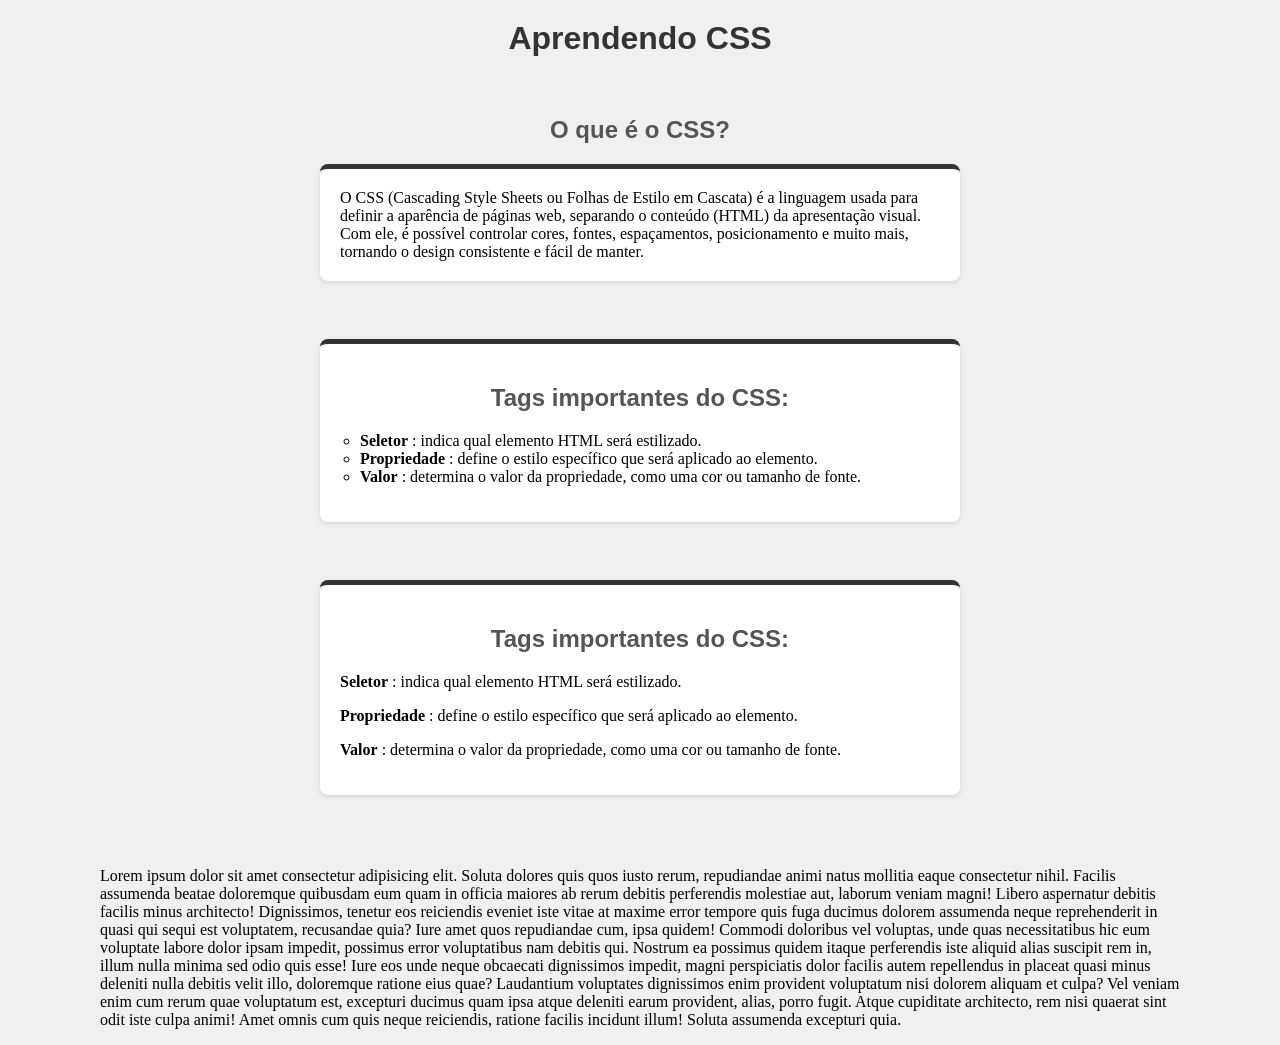
==== Index.html @ 6d839f08 "Criei um css com caixas e informações adicionais" ====
<!DOCTYPE html>
<html lang="pt-br">

<head>
    <meta charset="UTF-8">
    <meta name="viewport" content="width=device-width, initial-scale=1.0">
    <link rel="shortcut icon" href="images/css-3.png" type="image/x-icon">
    <link rel="stylesheet" href="Style.css">
    <title>Aprendendo CSS</title>
</head>

<body>

    <h1>Aprendendo CSS</h1>
    <br>
    <h2>O que é o CSS?</h2>
    <p class="card_CSS">O CSS (Cascading Style Sheets ou Folhas de Estilo em Cascata) é a linguagem usada para definir a aparência de
        páginas web, separando o conteúdo (HTML) da apresentação visual. Com ele, é possível controlar cores, fontes,
        espaçamentos, posicionamento e muito mais, tornando o design consistente e fácil de manter.</p>

        <br>

    <div class="card">
        <h2>Tags importantes do CSS:</h2>
    <ul type="circle">
        <li><strong>Seletor</strong> : indica qual elemento HTML será estilizado.</li>
        <li><strong>Propriedade</strong> : define o estilo específico que será aplicado ao elemento.</li>
        <li><strong>Valor</strong> : determina o valor da propriedade, como uma cor ou tamanho de fonte.</li>
    </ul>
    </div>

    <br>

    <div class="card">
        <h2>Tags importantes do CSS:</h2>
        <p><strong>Seletor</strong> : indica qual elemento HTML será estilizado.</p>
        <p><strong>Propriedade</strong> : define o estilo específico que será aplicado ao elemento.</p>
        <p><strong>Valor</strong> : determina o valor da propriedade, como uma cor ou tamanho de fonte.</p>
    </div>

    <br> <br>
    <p>Lorem ipsum dolor sit amet consectetur adipisicing elit. Soluta dolores quis quos iusto rerum, repudiandae animi natus mollitia eaque consectetur nihil. Facilis assumenda beatae doloremque quibusdam eum quam in officia maiores ab rerum debitis perferendis molestiae aut, laborum veniam magni! Libero aspernatur debitis facilis minus architecto! Dignissimos, tenetur eos reiciendis eveniet iste vitae at maxime error tempore quis fuga ducimus dolorem assumenda neque reprehenderit in quasi qui sequi est voluptatem, recusandae quia? Iure amet quos repudiandae cum, ipsa quidem! Commodi doloribus vel voluptas, unde quas necessitatibus hic eum voluptate labore dolor ipsam impedit, possimus error voluptatibus nam debitis qui. Nostrum ea possimus quidem itaque perferendis iste aliquid alias suscipit rem in, illum nulla minima sed odio quis esse! Iure eos unde neque obcaecati dignissimos impedit, magni perspiciatis dolor facilis autem repellendus in placeat quasi minus deleniti nulla debitis velit illo, doloremque ratione eius quae? Laudantium voluptates dignissimos enim provident voluptatum nisi dolorem aliquam et culpa? Vel veniam enim cum rerum quae voluptatum est, excepturi ducimus quam ipsa atque deleniti earum provident, alias, porro fugit. Atque cupiditate architecto, rem nisi quaerat sint odit iste culpa animi! Amet omnis cum quis neque reiciendis, ratione facilis incidunt illum! Soluta assumenda excepturi quia.</p>

</body>

</html>
---- Style.css ----
body {
    background-color: #f0f0f0;
    margin-top: 100px;
    margin-bottom: 200px;
    margin: 10px 100px 10px 100px;
}

h1 {
    color: #333;
    text-align: center;
    margin-top: 20px;
    color: #333;
    font-family: 'Rubik', sans-serif;
}

.card {
    background-color: #fff;
    border-radius: 8px;
    box-shadow: 0 2px 4px rgba(0, 0, 0, 0.1);
    padding: 20px;
    margin: 20px auto;
    max-width: 600px;
    border-top: #333 solid 5px;
}

h2 {
    color: #555;
    font-family: 'Rubik', sans-serif;
    text-align: center;
}

ul {
    padding-left: 20px;
}

.lorem {
    color: #666;
    font-family: 'Rubik', sans-serif;
}

.card_CSS {
    background-color: #fff;
    border-radius: 8px;
    box-shadow: 0 2px 4px rgba(0, 0, 0, 0.1);
    padding: 20px;
    margin: 20px auto;
    max-width: 600px;
    border-top: #333 solid 5px;
}
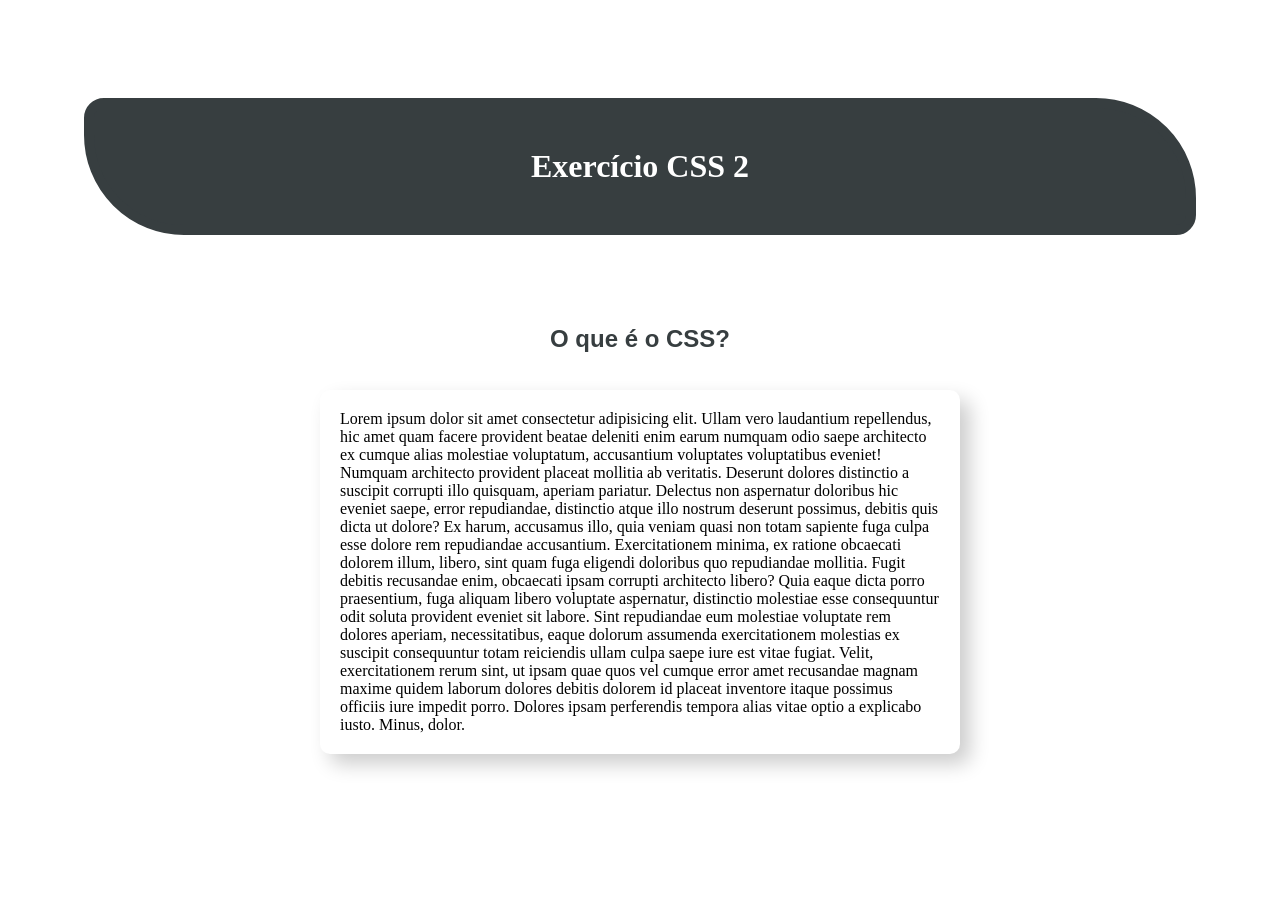
==== commit e98b83a9: "CSS. Aprendi ferramentas novas, id e class. Melhorar CSS" ====
--- a/Index.html
+++ b/Index.html
@@ -1,46 +1,25 @@
 <!DOCTYPE html>
-<html lang="pt-br">
-
+<html lang="en">
 <head>
     <meta charset="UTF-8">
     <meta name="viewport" content="width=device-width, initial-scale=1.0">
-    <link rel="shortcut icon" href="images/css-3.png" type="image/x-icon">
-    <link rel="stylesheet" href="Style.css">
-    <title>Aprendendo CSS</title>
+    <link rel="stylesheet" href="css/estilo.css">
+    <link rel="shortcut icon" href="images/Favicon-CSS.png" type="image/x-icon">
+    <title>Exercício CSS 2</title>
 </head>
-
 <body>
-
-    <h1>Aprendendo CSS</h1>
-    <br>
-    <h2>O que é o CSS?</h2>
-    <p class="card_CSS">O CSS (Cascading Style Sheets ou Folhas de Estilo em Cascata) é a linguagem usada para definir a aparência de
-        páginas web, separando o conteúdo (HTML) da apresentação visual. Com ele, é possível controlar cores, fontes,
-        espaçamentos, posicionamento e muito mais, tornando o design consistente e fácil de manter.</p>
-
-        <br>
-
-    <div class="card">
-        <h2>Tags importantes do CSS:</h2>
-    <ul type="circle">
-        <li><strong>Seletor</strong> : indica qual elemento HTML será estilizado.</li>
-        <li><strong>Propriedade</strong> : define o estilo específico que será aplicado ao elemento.</li>
-        <li><strong>Valor</strong> : determina o valor da propriedade, como uma cor ou tamanho de fonte.</li>
-    </ul>
+    
+    <div>
+        <h1>Exercício CSS 2</h1>
     </div>
-
-    <br>
-
-    <div class="card">
-        <h2>Tags importantes do CSS:</h2>
-        <p><strong>Seletor</strong> : indica qual elemento HTML será estilizado.</p>
-        <p><strong>Propriedade</strong> : define o estilo específico que será aplicado ao elemento.</p>
-        <p><strong>Valor</strong> : determina o valor da propriedade, como uma cor ou tamanho de fonte.</p>
+    
+    <div>
+        <h2>O que é o CSS?</h2>
     </div>
-
+    
     <br> <br>
-    <p>Lorem ipsum dolor sit amet consectetur adipisicing elit. Soluta dolores quis quos iusto rerum, repudiandae animi natus mollitia eaque consectetur nihil. Facilis assumenda beatae doloremque quibusdam eum quam in officia maiores ab rerum debitis perferendis molestiae aut, laborum veniam magni! Libero aspernatur debitis facilis minus architecto! Dignissimos, tenetur eos reiciendis eveniet iste vitae at maxime error tempore quis fuga ducimus dolorem assumenda neque reprehenderit in quasi qui sequi est voluptatem, recusandae quia? Iure amet quos repudiandae cum, ipsa quidem! Commodi doloribus vel voluptas, unde quas necessitatibus hic eum voluptate labore dolor ipsam impedit, possimus error voluptatibus nam debitis qui. Nostrum ea possimus quidem itaque perferendis iste aliquid alias suscipit rem in, illum nulla minima sed odio quis esse! Iure eos unde neque obcaecati dignissimos impedit, magni perspiciatis dolor facilis autem repellendus in placeat quasi minus deleniti nulla debitis velit illo, doloremque ratione eius quae? Laudantium voluptates dignissimos enim provident voluptatum nisi dolorem aliquam et culpa? Vel veniam enim cum rerum quae voluptatum est, excepturi ducimus quam ipsa atque deleniti earum provident, alias, porro fugit. Atque cupiditate architecto, rem nisi quaerat sint odit iste culpa animi! Amet omnis cum quis neque reiciendis, ratione facilis incidunt illum! Soluta assumenda excepturi quia.</p>
-
+    <div>
+        <p class="card">Lorem ipsum dolor sit amet consectetur adipisicing elit. Ullam vero laudantium repellendus, hic amet quam facere provident beatae deleniti enim earum numquam odio saepe architecto ex cumque alias molestiae voluptatum, accusantium voluptates voluptatibus eveniet! Numquam architecto provident placeat mollitia ab veritatis. Deserunt dolores distinctio a suscipit corrupti illo quisquam, aperiam pariatur. Delectus non aspernatur doloribus hic eveniet saepe, error repudiandae, distinctio atque illo nostrum deserunt possimus, debitis quis dicta ut dolore? Ex harum, accusamus illo, quia veniam quasi non totam sapiente fuga culpa esse dolore rem repudiandae accusantium. Exercitationem minima, ex ratione obcaecati dolorem illum, libero, sint quam fuga eligendi doloribus quo repudiandae mollitia. Fugit debitis recusandae enim, obcaecati ipsam corrupti architecto libero? Quia eaque dicta porro praesentium, fuga aliquam libero voluptate aspernatur, distinctio molestiae esse consequuntur odit soluta provident eveniet sit labore. Sint repudiandae eum molestiae voluptate rem dolores aperiam, necessitatibus, eaque dolorum assumenda exercitationem molestias ex suscipit consequuntur totam reiciendis ullam culpa saepe iure est vitae fugiat. Velit, exercitationem rerum sint, ut ipsam quae quos vel cumque error amet recusandae magnam maxime quidem laborum dolores debitis dolorem id placeat inventore itaque possimus officiis iure impedit porro. Dolores ipsam perferendis tempora alias vitae optio a explicabo iusto. Minus, dolor.</p>
+    </div>
 </body>
-
 </html>
--- a/css/estilo.css
+++ b/css/estilo.css
@@ -0,0 +1,35 @@
+* {
+    background-color: #FFFFFF;
+}
+
+div {
+    display: flex;
+    justify-content: center;
+}
+
+h1 {
+    color: #FFFFFF;
+    background-color: #373E40;
+    padding: 40px;
+    border-radius: 9px;
+    border: 10px solid #373E40;
+    border-radius: 20px 100px;
+    text-align: center;
+    margin: 90px auto;
+    width: 80%;
+}
+
+.card {
+    background-color: #FFFFFF;
+    box-shadow: 10px 10px 20px rgba(0, 0, 0, 0.2);
+    border-radius: 10px;
+    padding: 20px;
+    margin: 1px auto;
+    max-width: 600px;
+}
+
+h2 {
+    margin: 0 auto;
+    color: #373E40;
+    font-family: 'Rubik', sans-serif;
+}
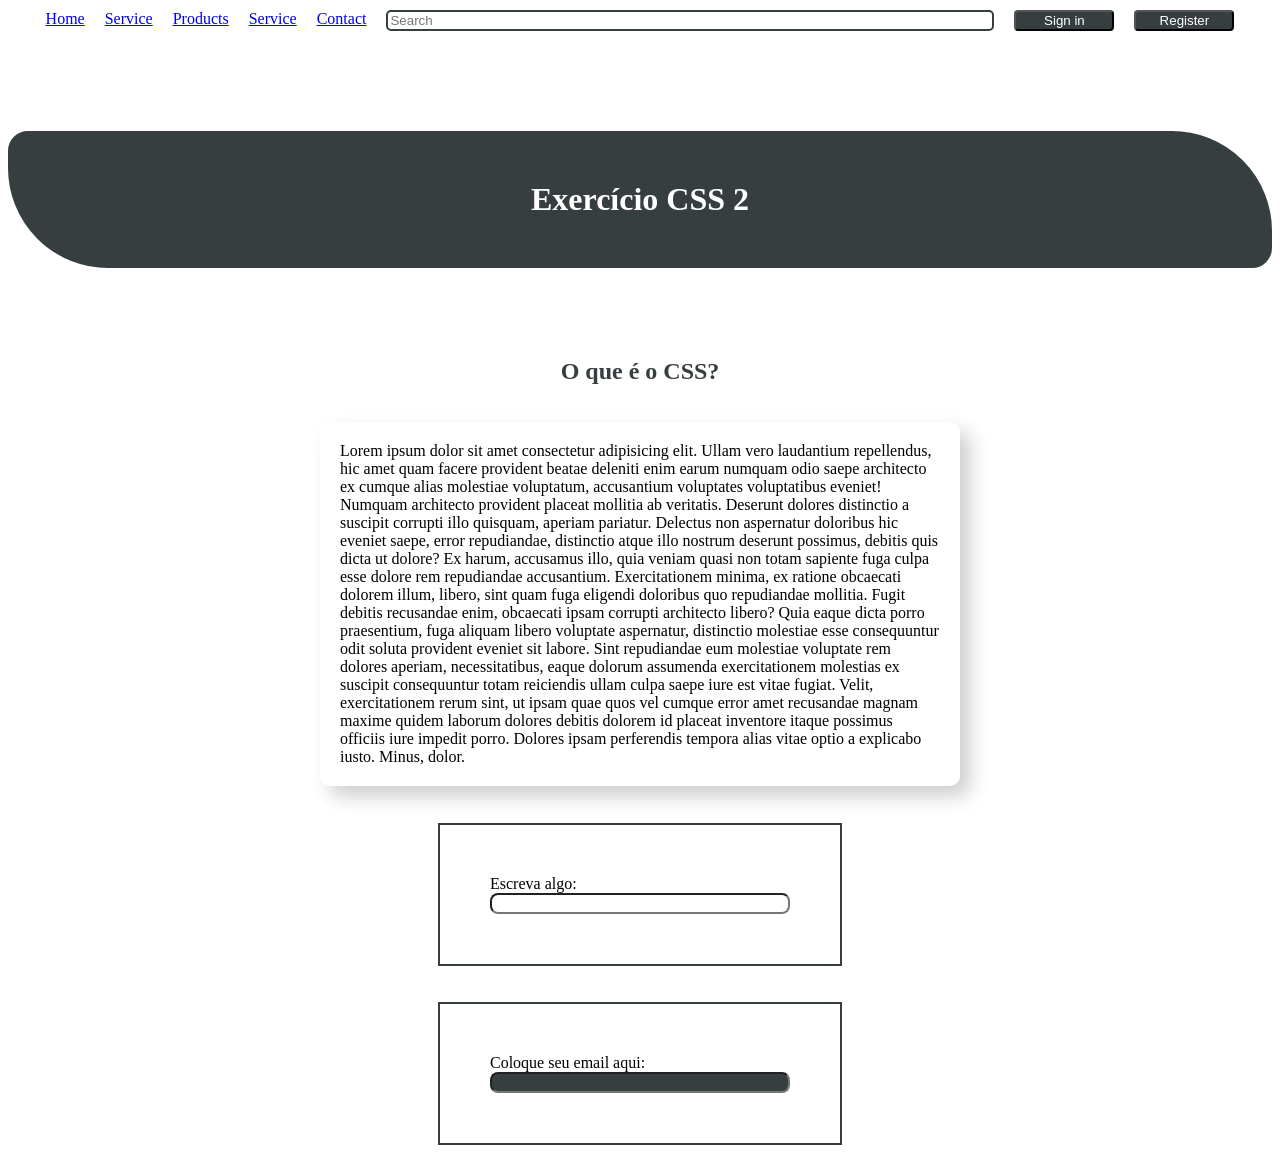
==== commit 49356225: "Fiz um header e aprendendo css e melhorando meu site" ====
--- a/Index.html
+++ b/Index.html
@@ -1,5 +1,6 @@
 <!DOCTYPE html>
 <html lang="en">
+
 <head>
     <meta charset="UTF-8">
     <meta name="viewport" content="width=device-width, initial-scale=1.0">
@@ -7,19 +8,61 @@
     <link rel="shortcut icon" href="images/Favicon-CSS.png" type="image/x-icon">
     <title>Exercício CSS 2</title>
 </head>
+
 <body>
-    
+
+    <header>
+        <div class="header">
+            <a href="#">Home</a>
+            <a href="#">Service</a>
+            <a href="#">Products</a>
+            <a href="#">Service</a>
+            <a href="#">Contact</a>
+            <input type="text" placeholder="Search" class="search">
+            <button class="button">Sign in</button>
+            <button class="button">Register</button>
+        </div>
+    </header>
+
     <div>
         <h1>Exercício CSS 2</h1>
     </div>
-    
+
     <div>
         <h2>O que é o CSS?</h2>
     </div>
-    
+
     <br> <br>
     <div>
-        <p class="card">Lorem ipsum dolor sit amet consectetur adipisicing elit. Ullam vero laudantium repellendus, hic amet quam facere provident beatae deleniti enim earum numquam odio saepe architecto ex cumque alias molestiae voluptatum, accusantium voluptates voluptatibus eveniet! Numquam architecto provident placeat mollitia ab veritatis. Deserunt dolores distinctio a suscipit corrupti illo quisquam, aperiam pariatur. Delectus non aspernatur doloribus hic eveniet saepe, error repudiandae, distinctio atque illo nostrum deserunt possimus, debitis quis dicta ut dolore? Ex harum, accusamus illo, quia veniam quasi non totam sapiente fuga culpa esse dolore rem repudiandae accusantium. Exercitationem minima, ex ratione obcaecati dolorem illum, libero, sint quam fuga eligendi doloribus quo repudiandae mollitia. Fugit debitis recusandae enim, obcaecati ipsam corrupti architecto libero? Quia eaque dicta porro praesentium, fuga aliquam libero voluptate aspernatur, distinctio molestiae esse consequuntur odit soluta provident eveniet sit labore. Sint repudiandae eum molestiae voluptate rem dolores aperiam, necessitatibus, eaque dolorum assumenda exercitationem molestias ex suscipit consequuntur totam reiciendis ullam culpa saepe iure est vitae fugiat. Velit, exercitationem rerum sint, ut ipsam quae quos vel cumque error amet recusandae magnam maxime quidem laborum dolores debitis dolorem id placeat inventore itaque possimus officiis iure impedit porro. Dolores ipsam perferendis tempora alias vitae optio a explicabo iusto. Minus, dolor.</p>
+        <p class="card">Lorem ipsum dolor sit amet consectetur adipisicing elit. Ullam vero laudantium repellendus, hic
+            amet quam facere provident beatae deleniti enim earum numquam odio saepe architecto ex cumque alias
+            molestiae voluptatum, accusantium voluptates voluptatibus eveniet! Numquam architecto provident placeat
+            mollitia ab veritatis. Deserunt dolores distinctio a suscipit corrupti illo quisquam, aperiam pariatur.
+            Delectus non aspernatur doloribus hic eveniet saepe, error repudiandae, distinctio atque illo nostrum
+            deserunt possimus, debitis quis dicta ut dolore? Ex harum, accusamus illo, quia veniam quasi non totam
+            sapiente fuga culpa esse dolore rem repudiandae accusantium. Exercitationem minima, ex ratione obcaecati
+            dolorem illum, libero, sint quam fuga eligendi doloribus quo repudiandae mollitia. Fugit debitis recusandae
+            enim, obcaecati ipsam corrupti architecto libero? Quia eaque dicta porro praesentium, fuga aliquam libero
+            voluptate aspernatur, distinctio molestiae esse consequuntur odit soluta provident eveniet sit labore. Sint
+            repudiandae eum molestiae voluptate rem dolores aperiam, necessitatibus, eaque dolorum assumenda
+            exercitationem molestias ex suscipit consequuntur totam reiciendis ullam culpa saepe iure est vitae fugiat.
+            Velit, exercitationem rerum sint, ut ipsam quae quos vel cumque error amet recusandae magnam maxime quidem
+            laborum dolores debitis dolorem id placeat inventore itaque possimus officiis iure impedit porro. Dolores
+            ipsam perferendis tempora alias vitae optio a explicabo iusto. Minus, dolor.</p>
+    </div>
+    <br> <br>
+
+    <div id="area-login">
+        <label for="text">Escreva algo:</label>
+        <input type="text" id="text">
+    </div>
+
+    <br> <br>
+
+    <div id="area-login">
+        <label for="email">Coloque seu email aqui:</label>
+        <input type="email" id="email">
     </div>
 </body>
+
 </html>
--- a/css/estilo.css
+++ b/css/estilo.css
@@ -16,7 +16,7 @@
     border-radius: 20px 100px;
     text-align: center;
     margin: 90px auto;
-    width: 80%;
+    width: 100%;
 }
 
 .card {
@@ -29,7 +29,53 @@
 }
 
 h2 {
-    margin: 0 auto;
+    margin: auto;
     color: #373E40;
-    font-family: 'Rubik', sans-serif;
-}+    font-family: 'Rubik'
+}
+
+#area-login {
+    margin: auto;
+    display: flex;
+    flex-direction: column;
+    width: 300px;
+    padding: 50px;
+    border: 2px solid #373E40;
+}
+
+.header {
+    width: 100%;
+    margin: 10px auto;
+    gap: 20px;
+    color: #FFFFFF;
+    margin-right: 10px;
+}
+
+.button {
+    background-color: #373E40;
+    border-radius: 4px;
+    color: #FFFFFF;
+    width: 100px;
+}
+
+.search {
+    border: 2px solid #373E40;
+    width: 600px;
+    border-radius: 5px;
+}
+
+input {
+    border-radius: 8px;
+}
+
+input[type="email"] {
+    background-color: #373E40;
+    color:#FFFFFF
+}
+
+.button:hover {
+    background-color: brown;
+    color: #FFFFFF;
+    font-size: 15px;
+}
+
